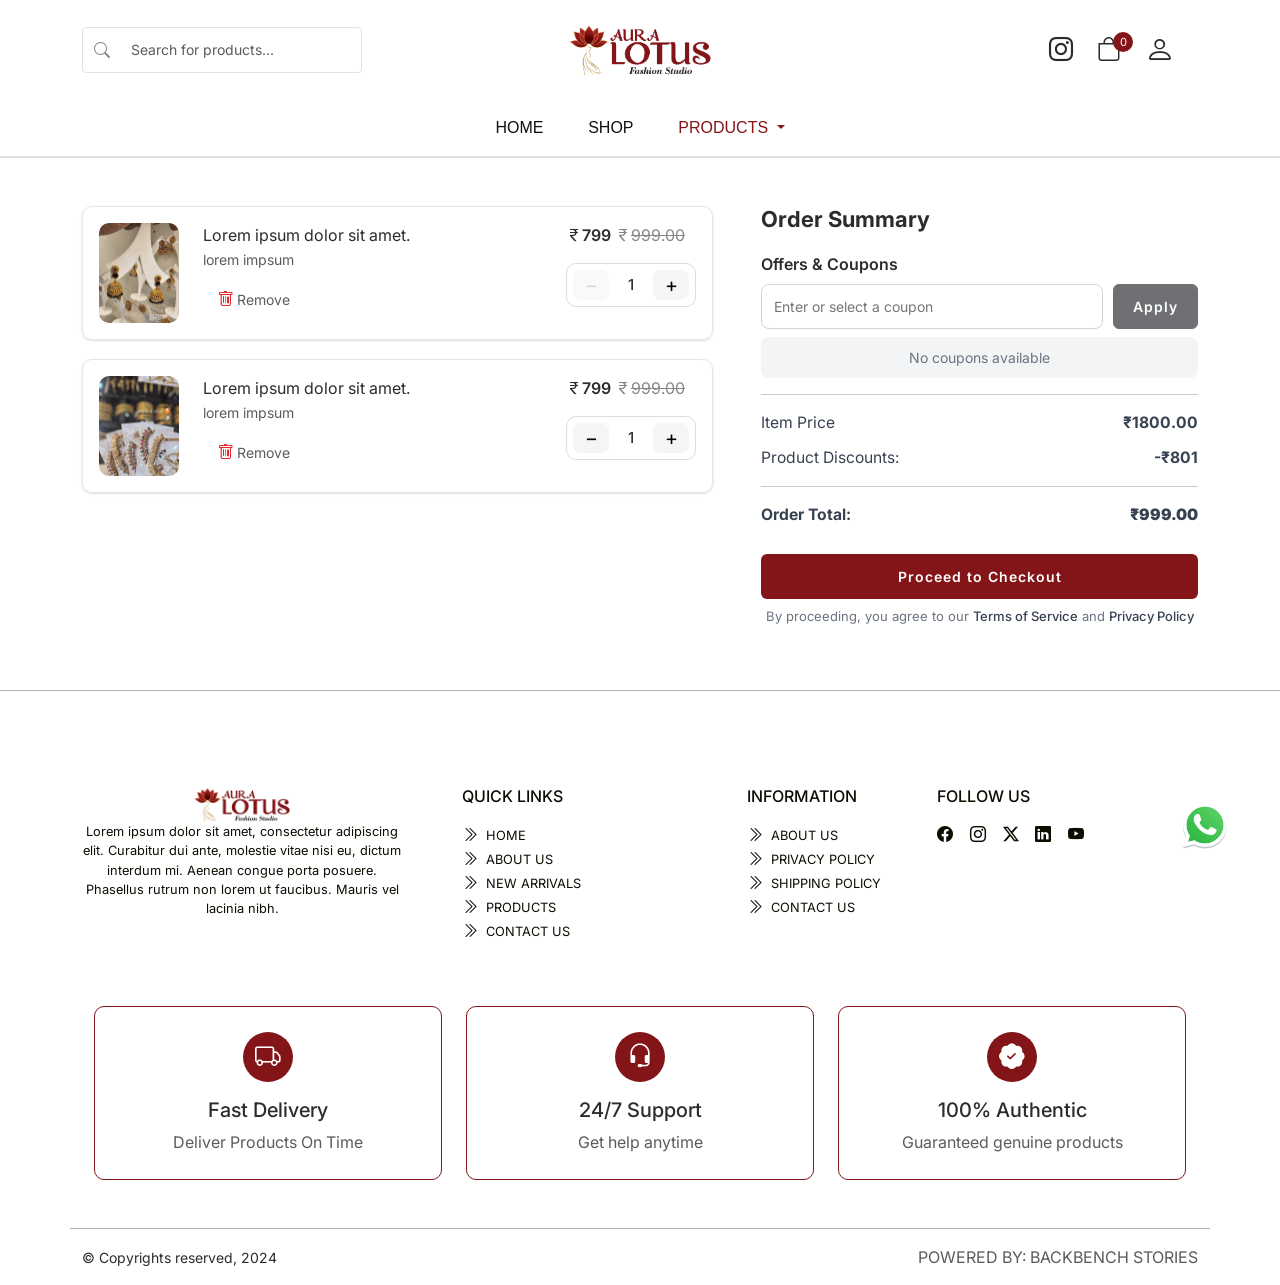
==== cart.html @ e48f037b "cart and details page updated" ====
<!doctype html>
<html lang="en">
   <head>
      <meta charset="utf-8" />
      <meta name="viewport" content="width=device-width, initial-scale=1" />
      <link rel="preconnect" href="https://fonts.googleapis.com" />
      <link rel="preconnect" href="https://fonts.gstatic.com" crossorigin />
      <link rel="icon" href="images/favicon.ico" type="image/x-icon" />
      <link rel="preconnect" href="https://fonts.googleapis.com" />
      <link rel="preconnect" href="https://fonts.gstatic.com" crossorigin />
      <link
         href="https://fonts.googleapis.com/css2?family=Delius&family=Inter:ital,opsz,wght@0,14..32,100..900;1,14..32,100..900&family=Noto+Sans:ital,wght@0,100..900;1,100..900&display=swap"
         rel="stylesheet"
      />
      <link
         rel="stylesheet"
         href="https://cdn.jsdelivr.net/npm/bootstrap-icons@1.13.1/font/bootstrap-icons.min.css"
      />

      <link
         rel="stylesheet"
         href="https://cdnjs.cloudflare.com/ajax/libs/OwlCarousel2/2.3.4/assets/owl.carousel.min.css"
      />
      <link
         rel="stylesheet"
         href="https://cdnjs.cloudflare.com/ajax/libs/OwlCarousel2/2.3.4/assets/owl.theme.default.min.css"
      />
      <link
         href="https://cdn.jsdelivr.net/npm/bootstrap@5.1.3/dist/css/bootstrap.min.css"
         rel="stylesheet"
         integrity="sha384-1BmE4kWBq78iYhFldvKuhfTAU6auU8tT94WrHftjDbrCEXSU1oBoqyl2QvZ6jIW3"
         crossorigin="anonymous"
      />
      <link rel="stylesheet" href="css/style.css" />
      <title>Aura Lotus Fashion Studio</title>
   </head>
   <body>
      <header>
         <div class="container top-bar py-4">
            <div class="row align-items-center justify-content-between">
               <div class="col-lg-4 search-desktop d-none d-lg-block">
                  <div class="search-wrapper">
                     <i class="bi bi-search"></i>
                     <input
                        type="text"
                        class="form-control search-box"
                        placeholder="Search for products..."
                     />
                  </div>
               </div>
               <div class="col-lg-4 col-6 text-center">
                  <a class="navbar-brand" href="index.html">
                     <img
                        src="images/logo.png"
                        alt="Logo"
                        class="img-fluid logo-image"
                     />
                  </a>
               </div>
               <div class="col-lg-4 col-6 icons-desktop">
                  <div
                     class="d-flex align-items-center justify-content-end nav-right nav-icons"
                  >
                     <a href="#" class="search d-inline-flex me-lg-4 me-3">
                        <i class="bi bi-instagram"></i>
                     </a>
                     <div class="d-inline-flex position-relative me-lg-4 me-3">
                        <a href="#" class="cart"><i class="bi bi-bag"></i></a>
                        <span
                           class="d-flex align-items-center justify-content-center notification"
                           >0</span
                        >
                     </div>
                     <div class="d-inline-flex position-relative">
                        <ul class="list-unstyled drop-right-menu mb-0">
                           <li class="nav-item dropdown me-lg-4 me-3">
                              <a
                                 class="dropdown-toggle"
                                 href="#"
                                 id="navbarDropdown"
                                 role="button"
                                 data-bs-toggle="dropdown"
                                 aria-expanded="false"
                              >
                                 <i class="bi bi-person user"></i>
                              </a>
                              <ul
                                 class="dropdown-menu shadow-sm"
                                 aria-labelledby="navbarDropdown"
                              >
                                 <li>
                                    <a
                                       class="dropdown-item"
                                       href="#"
                                       data-bs-toggle="modal"
                                       data-bs-target="#loginModal"
                                       >Login</a
                                    >
                                 </li>
                                 <li>
                                    <a class="dropdown-item" href="#">Cart</a>
                                 </li>
                                 <li>
                                    <a class="dropdown-item" href="#"
                                       >Wishlist</a
                                    >
                                 </li>
                              </ul>
                           </li>
                        </ul>
                     </div>
                     <!-- MOBILE MENU BUTTON -->
                     <button
                        class="navbar-toggler d-lg-none"
                        type="button"
                        data-bs-toggle="collapse"
                        data-bs-target="#navbarSupportedContent"
                        aria-controls="navbarSupportedContent"
                        aria-expanded="false"
                        aria-label="Toggle navigation"
                     >
                        <span class="navbar-toggler-icon"
                           ><i class="bi bi-bar-chart"></i
                        ></span>
                     </button>
                  </div>
               </div>
            </div>
         </div>

         <nav class="navbar navbar-expand-lg navbar-light py-2">
            <div class="container">
               <!-- <button
                  class="navbar-toggler order-lg-2"
                  type="button"
                  data-bs-toggle="collapse"
                  data-bs-target="#navbarSupportedContent"
                  aria-controls="navbarSupportedContent"
                  aria-expanded="false"
                  aria-label="Toggle navigation"
               >
                  <span class="navbar-toggler-icon"
                     ><i class="bi bi-bar-chart"></i
                  ></span>
               </button> -->
               <div
                  class="collapse navbar-collapse order-lg-1"
                  id="navbarSupportedContent"
               >
                  <ul class="navbar-nav mx-auto mb-2 mb-lg-0">
                     <li class="nav-item">
                        <a
                           class="nav-link"
                           aria-current="page"
                           href="index.html"
                           >Home</a
                        >
                     </li>
                     <li class="nav-item">
                        <a class="nav-link" href="shop.html">Shop</a>
                     </li>
                     <li class="nav-item dropdown">
                        <a
                           class="nav-link dropdown-toggle active"
                           href="#"
                           id="navbarDropdown"
                           role="button"
                           data-bs-toggle="dropdown"
                           aria-expanded="false"
                        >
                           Products
                        </a>
                        <ul
                           class="dropdown-menu"
                           aria-labelledby="navbarDropdown"
                        >
                           <li>
                              <a class="dropdown-item" href="#">Product One</a>
                           </li>
                           <li>
                              <a class="dropdown-item" href="#">Product Two</a>
                           </li>
                           <li>
                              <a class="dropdown-item" href="#"
                                 >Product Three</a
                              >
                           </li>
                        </ul>
                     </li>
                  </ul>
               </div>
            </div>
         </nav>
      </header>

      <main class="main py-5">
         <div class="container">
            <div class="row g-lg-5 g-5">
               <div class="col-lg-7">
                  <div class="cart-card p-3">
                     <div class="row justify-content-between">
                        <div class="col-lg-2">
                           <div class="item-container">
                              <img
                                 src="images/pro-1.jpg"
                                 alt="cart image"
                                 class="img-fluid rounded-3"
                              />
                           </div>
                        </div>
                        <div class="col-lg-7 py-lg-0 py-3">
                           <div class="item-cart-detail">
                              <div>
                                 <p class="mb-0">Lorem ipsum dolor sit amet.</p>
                                 <p class="text-muted">
                                    <small>lorem impsum</small>
                                 </p>
                              </div>
                              <p class="delete-btn mb-0">
                                 <span><i class="bi bi-trash pe-1"></i></span
                                 ><small class="text-muted">Remove</small>
                              </p>
                           </div>
                        </div>
                        <div class="col-auto">
                           <div class="cart-price">
                              <p>
                                 <span class="item-cart-price"
                                    ><i class="bi bi-currency-rupee"></i
                                    >799</span
                                 >
                                 <span class="old-price me-0"
                                    ><i class="bi bi-currency-rupee"></i
                                    >999.00</span
                                 >
                              </p>
                           </div>
                           <div class="qty-wrapper">
                              <button class="qty-btn" id="minus">−</button>
                              <span class="qty-value" id="qty">1</span>
                              <button class="qty-btn" id="plus">+</button>
                           </div>
                        </div>
                     </div>
                  </div>
                  <!-- --------------cartitem 2------------------------ -->
                  <div class="cart-card p-3">
                     <div class="row justify-content-between">
                        <div class="col-lg-2">
                           <div class="item-container">
                              <img
                                 src="images/pro-2.jpg"
                                 alt="cart image"
                                 class="img-fluid rounded-3"
                              />
                           </div>
                        </div>
                        <div class="col-lg-7 py-lg-0 py-3">
                           <div class="item-cart-detail">
                              <div>
                                 <p class="mb-0">Lorem ipsum dolor sit amet.</p>
                                 <p class="text-muted">
                                    <small>lorem impsum</small>
                                 </p>
                              </div>
                              <p class="delete-btn mb-0">
                                 <span><i class="bi bi-trash pe-1"></i></span
                                 ><small class="text-muted">Remove</small>
                              </p>
                           </div>
                        </div>
                        <div class="col-auto">
                           <div class="cart-price">
                              <p>
                                 <span class="item-cart-price"
                                    ><i class="bi bi-currency-rupee"></i
                                    >799</span
                                 >
                                 <span class="old-price me-0"
                                    ><i class="bi bi-currency-rupee"></i
                                    >999.00</span
                                 >
                              </p>
                           </div>
                           <div class="qty-wrapper">
                              <button class="qty-btn" id="minus">−</button>
                              <span class="qty-value" id="qty">1</span>
                              <button class="qty-btn" id="plus">+</button>
                           </div>
                        </div>
                     </div>
                  </div>
               </div>
               <div class="col-lg-5">
                  <div class="order-card order-summary">
                     <h3 class="card-title">Order Summary</h3>
                     <div class="coupon-section">
                        <label>Offers & Coupons</label>
                        <div class="coupon-box">
                           <input
                              type="text"
                              placeholder="Enter or select a coupon"
                           />
                           <button class="btn btn-dark disabled">Apply</button>
                        </div>

                        <div class="coupon-empty">No coupons available</div>
                     </div>
                     <hr />
                     <div class="row-line">
                        <span>Item Price</span>
                        <strong>₹1800.00</strong>
                     </div>

                     <div class="row-line">
                        <span>Product Discounts:</span>
                        <strong>-₹801</strong>
                     </div>
                     <hr />
                     <div class="row-line total pb-3">
                        <span>Order Total:</span>
                        <strong>₹999.00</strong>
                     </div>

                     <!-- <p class="shipping-note">
                        Free Shipping Inside Kerala.<br />
                        Delivery Charge will be applicable outside kerala starts
                        at Rs.150
                     </p> -->

                     <a
                        href="checkout.html"
                        class="btn theme-btn theme-bg w-100"
                     >
                        Proceed to Checkout
                     </a>

                     <p class="terms mt-2">
                        By proceeding, you agree to our
                        <a href="#">Terms of Service</a> and
                        <a href="#">Privacy Policy</a>
                     </p>
                  </div>
               </div>
            </div>
         </div>
      </main>
      <footer class="footer pt-lg-5">
         <div class="container footer-bottom-line">
            <div class="row footer-inner">
               <div class="col-lg-4 pe-lg-5">
                  <div class="footer-about pt-lg-5 text-center">
                     <div class="footer-logo">
                        <img
                           src="images/logo.png"
                           alt="Logo"
                           class="footerlogo img-fluid"
                        />
                     </div>
                     <p>
                        Lorem ipsum dolor sit amet, consectetur adipiscing elit.
                        Curabitur dui ante, molestie vitae nisi eu, dictum
                        interdum mi. Aenean congue porta posuere. Phasellus
                        rutrum non lorem ut faucibus. Mauris vel lacinia nibh.
                     </p>
                  </div>
               </div>
               <div class="col-lg-3 col-6">
                  <div class="footer-menu pt-5">
                     <h5 class="mb-3">Quick Links</h5>
                     <ul class="list-unstyled">
                        <li>
                           <span
                              ><i class="bi bi-chevron-double-right"></i></span
                           ><a href="index.html">Home</a>
                        </li>
                        <li>
                           <span
                              ><i class="bi bi-chevron-double-right"></i></span
                           ><a href="#">About Us</a>
                        </li>
                        <li>
                           <span
                              ><i class="bi bi-chevron-double-right"></i></span
                           ><a href="#">New Arrivals</a>
                        </li>
                        <li>
                           <span
                              ><i class="bi bi-chevron-double-right"></i></span
                           ><a href="#">Products</a>
                        </li>
                        <li>
                           <span
                              ><i class="bi bi-chevron-double-right"></i></span
                           ><a href="#">Contact Us</a>
                        </li>
                     </ul>
                  </div>
               </div>
               <div class="col-lg-2 col-6">
                  <div class="footer-menu pt-5">
                     <h5 class="mb-3">INFORMATION</h5>
                     <ul class="list-unstyled">
                        <li>
                           <span
                              ><i class="bi bi-chevron-double-right"></i></span
                           ><a href="#">about us</a>
                        </li>
                        <li>
                           <span
                              ><i class="bi bi-chevron-double-right"></i></span
                           ><a href="#">privacy policy</a>
                        </li>

                        <li>
                           <span
                              ><i class="bi bi-chevron-double-right"></i></span
                           ><a href="#">shipping policy</a>
                        </li>
                        <li>
                           <span
                              ><i class="bi bi-chevron-double-right"></i></span
                           ><a href="#">Contact Us</a>
                        </li>
                     </ul>
                  </div>
               </div>
               <div class="col-lg-3">
                  <div class="footer-menu social-list pt-5">
                     <h5 class="mb-3">Follow Us</h5>
                     <span class="flex-center"
                        ><a href="#"><i class="bi bi-facebook"></i></a
                     ></span>
                     <span class="flex-center"
                        ><a href="#"><i class="bi bi-instagram"></i></a
                     ></span>
                     <span class="flex-center"
                        ><a href="#"><i class="bi bi-twitter-x"></i></a
                     ></span>
                     <span class="flex-center"
                        ><a href="#"><i class="bi bi-linkedin"></i></a
                     ></span>
                     <span class="flex-center"
                        ><a href="#"><i class="bi bi-youtube"></i></a
                     ></span>
                  </div>
               </div>
            </div>
            <div class="container py-5">
               <div class="row">
                  <div class="col-lg-4">
                     <div class="footer-box">
                        <div class="d-flex flex-column align-items-center">
                           <div
                              class="icon-box mb-3 d-flex justify-content-center align-items-center"
                           >
                              <i class="bi bi-truck"></i>
                           </div>
                           <h5>Fast Delivery</h5>
                           <p class="text-muted mb-0">
                              Deliver Products On Time
                           </p>
                        </div>
                     </div>
                  </div>
                  <div class="col-lg-4">
                     <div class="footer-box">
                        <div class="d-flex flex-column align-items-center">
                           <div
                              class="icon-box mb-3 d-flex justify-content-center align-items-center"
                           >
                              <i class="bi bi-headset"></i>
                           </div>
                           <h5>24/7 Support</h5>
                           <p class="text-muted mb-0">Get help anytime</p>
                        </div>
                     </div>
                  </div>
                  <div class="col-lg-4">
                     <div class="footer-box">
                        <div class="d-flex flex-column align-items-center">
                           <div
                              class="icon-box mb-3 d-flex justify-content-center align-items-center"
                           >
                              <i class="bi bi-patch-check-fill"></i>
                           </div>
                           <h5>100% Authentic</h5>
                           <p class="text-muted mb-0">
                              Guaranteed genuine products
                           </p>
                        </div>
                     </div>
                  </div>
               </div>
            </div>
         </div>
         <div class="container">
            <div class="col-12">
               <div class="copy-right py-3 d-flex justify-content-lg-between">
                  <p class="mb-0">
                     <small>© Copyrights reserved, 2024</small>
                  </p>
                  <p class="mb-0 text-uppercase text-muted">
                     powered by: backbench stories
                  </p>
               </div>
            </div>
         </div>
         <div class="whatsapp">
            <img
               src="images/icons/whatsapp.svg"
               alt="whatsapp"
               class="img-fluid"
            />
         </div>
      </footer>
      <!-- Modal -->
      <div
         class="modal fade loginModal"
         id="loginModal"
         tabindex="-1"
         aria-labelledby="exampleModalLabel"
         aria-hidden="true"
      >
         <div class="modal-dialog modal-dialog-centered">
            <div class="modal-content py-4 px-4">
               <div class="modal-header">
                  <h3 class="modal-title" id="exampleModalLabel">
                     Welcome Back
                  </h3>
                  <button
                     type="button"
                     class="btn-close"
                     data-bs-dismiss="modal"
                     aria-label="Close"
                  ></button>
               </div>
               <div class="modal-body py-5">
                  <form action="">
                     <div class="form-group mb-4">
                        <label>Country Code</label>
                        <input
                           class="form-control"
                           type="text"
                           placeholder="🇮🇳
India (+91)"
                        />
                     </div>
                     <div class="form-group mb-4">
                        <label>Phone Number </label>
                        <input
                           class="form-control"
                           type="text"
                           placeholder="Enter Phone Number
"
                        />
                     </div>
                     <div class="form-group mb-4">
                        <label>Email </label>
                        <input
                           class="form-control"
                           type="email"
                           placeholder="Enter Emailr
"
                        />
                     </div>
                     <div class="form-check">
                        <input
                           class="form-check-input"
                           type="checkbox"
                           value=""
                           id="flexCheckDefault"
                        />
                        <label
                           class="form-check-label text-dark"
                           for="flexCheckDefault"
                        >
                           By continuing, you accept our Terms & Conditions and
                           Privacy Policy.
                        </label>
                     </div>

                     <div class="border-0 p-0">
                        <div class="d-grid gap-2">
                           <button
                              type="button"
                              class="btn btn-theme theme-bg btn-lg w-100 text-white"
                              data-bs-dismiss="modal"
                           >
                              Send OTP
                           </button>
                        </div>
                     </div>
                  </form>
               </div>
            </div>
         </div>
      </div>
      <script
         src="https://cdn.jsdelivr.net/npm/bootstrap@5.1.3/dist/js/bootstrap.bundle.min.js"
         integrity="sha384-ka7Sk0Gln4gmtz2MlQnikT1wXgYsOg+OMhuP+IlRH9sENBO0LRn5q+8nbTov4+1p"
         crossorigin="anonymous"
      ></script>
      <script src="js/main.js"></script>
      <!--
    <script src="https://cdn.jsdelivr.net/npm/@popperjs/core@2.10.2/dist/umd/popper.min.js" integrity="sha384-7+zCNj/IqJ95wo16oMtfsKbZ9ccEh31eOz1HGyDuCQ6wgnyJNSYdrPa03rtR1zdB" crossorigin="anonymous"></script>
    <script src="https://cdn.jsdelivr.net/npm/bootstrap@5.1.3/dist/js/bootstrap.min.js" integrity="sha384-QJHtvGhmr9XOIpI6YVutG+2QOK9T+ZnN4kzFN1RtK3zEFEIsxhlmWl5/YESvpZ13" crossorigin="anonymous"></script>
    -->
   </body>
</html>
---- css/style.css ----
body {
   font-family: 'Inter', sans-serif;
   color: #2c2c2c;
   position: relative;
}

h1,
h2,
h3,
h4,
h5,
h6 {
   /* font-family: 'Noto Sans', sans-serif; */
   font-family: 'Inter', sans-serif;
}

.form-check-input:focus,
.accordion-button:focus,
button:focus,
.btn:focus {
   outline: none;
   box-shadow: none;
}

.btn {
   letter-spacing: 1px;
   border-radius: 6px;
   font-size: 0.875rem;
   line-height: 1.25rem;
   font-weight: 600;
   padding: 0.7rem 1.2rem;
}

.bg-btn {
   background-color: #5e0402;
   color: #fff;
}

.bg-btn:hover {
   color: #ff7c7a;
}

.search-box {
   max-width: 280px;
   border-radius: 4px;
   border-width: 1px;
   padding: 0.75rem 1rem 0.75rem 3rem;
   font-size: 0.875rem;
   line-height: 1.25rem;
}

.search-box:focus {
   outline: none;
   box-shadow: none;
}

.search-wrapper {
   position: relative;
}

.search-wrapper i {
   position: absolute;
   top: 50%;
   left: 12px;
   transform: translateY(-50%);
   color: #888;
}

.carousel-inner {
   height: 90vh;
}

.carousel-item {
   height: 100%;
}

.carousel-item img {
   height: 100%;
   object-fit: cover;
   object-position: top;
}

.carousel-caption h1 {
   font-family: 'Delius', cursive;
   font-size: 5.8rem;
   text-shadow:
      -1px -1px 1px rgba(255, 255, 255, 0.1),
      1px 1px 1px rgba(0, 0, 0, 0.5);
}

.carousel-caption {
   padding: 0 1.25rem;
   top: 0;
   bottom: 0;
   transform: translate(10px, 35%);
}

.carousel-caption .caption-text {
   text-align: left;
   font-family: 'Delius', cursive;
}

.caption-text p {
   font-size: 1.5rem;
}

.cart {
   font-size: 1.5rem;
}

.nav-right {
   font-size: 1.5rem;
}

.theme-bg {
   background-color: #831518;
}

.themetext {
   color: #831518;
}

.theme-btn {
   color: #fff;
}

.btn-whatsapp {
   background-color: #16a349;
   color: #fff;
}

.navbar {
   background-color: white;
   border-bottom: 2px solid #dbe1dd;
   padding: 0;
}

.navbar-light .navbar-nav .nav-link {
   color: #111;
   text-transform: uppercase;
   font-weight: 500;
   font-family: 'Jost', sans-serif;
}

.nav-link:focus {
   color: #111;
}
.navbar-light .navbar-nav .nav-link.active,
.navbar-light .navbar-nav .show > .nav-link,
.navbar-light .navbar-nav .nav-link:hover {
   color: #831518;
}

.notification {
   width: 20px;
   height: 20px;
   border-radius: 50%;
   color: #fff;
   background-color: #831518;
   font-size: 0.7rem;
   position: absolute;
   right: -12px;
}

.nav-icons a {
   color: #2c2c2c;
   transition: all 0.3s ease-in-out;
}

.nav-icons a:hover {
   color: #831518;
}

.category-wrapper {
   position: relative;
   display: flex;
   align-items: center;
}

.category-scroll {
   overflow-x: auto;
   scroll-behavior: smooth;
   white-space: nowrap;
   width: 100%;
}

.category-scroll::-webkit-scrollbar {
   display: none;
}

.category-menu {
   background: #fff;
   border-bottom: 1px solid #e7e7e7;
}

/* .category-scroll .list-inline {
   gap: 24px;
} */

.nav-arrow {
   background: #fff;
   border: none;
   font-size: 20px;
   cursor: pointer;
   padding: 8px 6px;
   /* box-shadow: 0 2px 8px rgba(0, 0, 0, 0.15); */
   z-index: 2;
}

.nav-arrow.left {
   margin-right: 10px;
}

.nav-arrow.right {
   margin-left: 10px;
}

.category-menu li {
   font-weight: 500;
   font-size: 0.9rem;
   /* margin: 0 15px; */
   display: flex;
   align-items: center;
}

.category-menu li a {
   text-decoration: none;
   color: inherit;
   transition: all 0.3s ease-in-out;
   display: inline-block;
   padding: 15px 10px;
   font-weight: 600;
   font-size: 0.85rem;
   text-transform: uppercase;
   letter-spacing: 0.5px;
}

.filter-menu .form-select {
   font-size: 0.85rem;
   font-weight: 500;
   color: #555;
   cursor: pointer;
   background-color: transparent;
   height: 50px;
}

.filter-icon {
   width: 30%;
}

.product-card {
   width: 100%;
   background: #fff;
   text-align: center;
   position: relative;
   transition: all 0.3s ease-in-out;
   border-radius: 0.75rem;
   overflow: hidden;
   border: 1px solid #e2e8f0;
}

.product-card:hover {
   box-shadow: rgba(149, 157, 165, 0.2) 0px 8px 24px;
}

.product-card .off-price {
   background-color: #fff;
   padding: 0.3rem 0.5rem;
   font-size: 0.8rem;
   font-weight: 800;
   border-radius: 10px;
   letter-spacing: normal;
}

.product-card .shop-card-price {
   letter-spacing: normal;
   font-weight: 700;
   font-size: 1.6rem;
}

.image-wrapper {
   position: relative;
   overflow: hidden;
   max-height: 400px;
}

.image-card .image-wrapper {
   max-height: 350px;
}

.product-img {
   width: 100%;
   display: block;
   transition: all 0.3s ease;
   object-fit: cover;
   height: 100%;
}

.product-card a {
   text-decoration: none;
   color: inherit;
}

.product-card .product-info {
   position: absolute;
   bottom: 0;
   left: 0;
   right: 0;
   text-align: center;
   color: #fff;
   z-index: 1;
}

.product-card:hover .default-img {
   transform: scale(1.1);
}

.icon-group {
   position: absolute;
   right: 10px;
   top: 50%;
   transform: translateY(-50%);
   display: flex;
   flex-direction: column;
   gap: 10px;
   opacity: 0;
   transition: 0.3s ease;
}

.icon-group button {
   width: 40px;
   height: 40px;
   border-radius: 50%;
   border: none;
   background: white;
   cursor: pointer;
   font-size: 18px;
   box-shadow: 0 2px 8px rgba(0, 0, 0, 0.15);
   transition: 0.3s ease;
}

.icon-group button:hover {
   background-color: #788312;
}

.icon-group button:hover i {
   color: #fff;
}

.product-card:hover .icon-group {
   opacity: 1;
   right: 25px;
}

.cart-btn {
   width: 100%;
   padding: 15px;
   border: none;
   background: #f5f5f5;
   font-weight: bold;
   letter-spacing: 1px;
   cursor: pointer;
   transition: 0.3s ease;
   /* position: absolute;
   left: 0;
   right: 0;
   bottom: 0; */
   font-size: 0.8rem;
   opacity: 0;
}

.tag-card {
   border-radius: 5px;
   padding: 0.2rem 0.8rem;
   background-color: #fff;
   position: absolute;
   top: 3%;
   z-index: 50;
   left: 3%;
   font-size: 0.8rem;
   font-weight: 600;
}

.fav-card {
   right: 0;
   top: 3%;
   right: 3%;
   background-color: #fff;
   width: 40px;
   height: 40px;
   border-radius: 50%;
   font-size: 1.4rem;
   z-index: 50;
   transition: all 0.3s ease-in-out;
   cursor: pointer;
}

.fav-card i {
   transition: all 0.3s ease-in-out;
   transform: scale(1);
}

.fav-card:hover i {
   transform: scale(1.1);
}

.tag-card.new {
   color: #fff;
   background-color: #5e0402;
}

.popular-tag {
   display: inline-block;
   padding: 0.5rem;
   background: #fff0f5;
   border-radius: 12px;
   font-size: 0.7rem;
   font-weight: 600;
   text-transform: uppercase;
   padding: 2px 12px;
}

.price-card {
   border-radius: 5px;
   padding: 0.4rem;
   background-color: rgb(0, 0, 0, 0.59);
   position: absolute;
   top: 3%;
   z-index: 50;
   right: 3%;
   font-size: 0.8rem;
   font-weight: 600;
}

.price-card .new-price {
   color: #9cff54;
}

.popular-tag.instagram {
   color: #e1306c;
}

.popular-tag.swann {
   color: #788312;
}

.tag-card.trending {
   color: #fff;
   background-color: #48cab2;
}

.product-card:hover .cart-btn {
   background: #831518;
   color: #fff;
   opacity: 1;
   transition: 0.5s ease;
}

.product-info .category {
   font-size: 0.8rem;
   color: #7e7e7e;
}

.category-menu .icon-holder {
   width: 40px;
   height: 40px;
   display: inline-block;
   border-radius: 50%;
   background-color: #f5f5f5;
   margin-right: 10px;
   padding: 5px;
   position: relative;
   overflow: hidden;
}

.category-menu .icon-holder img {
   border-radius: 50%;
}

.text-ellipsis {
   margin-bottom: 0.5rem;
   font-size: 1.125rem;
   line-height: 1.75rem;
   font-weight: 600;
}

.card-overlay {
   position: absolute;
   left: 0;
   bottom: 0;
   display: flex;
   width: 100%;
   flex-direction: column;
   align-items: center;
   justify-content: flex-end;
   gap: 0.5rem;
   padding: 1rem;
   height: 35%;
   background: linear-gradient(0deg, rgba(0, 0, 0, 0.5), transparent);
}

.old-price {
   text-decoration: line-through;
   color: #888;
   margin-right: 20px;
}

.new-price {
   font-weight: bold;
   color: #831518;
}

.add-to-cart-btn {
   font-size: 0.875rem;
   line-height: 1.25rem;
   background: #831518;
   color: white;
   font-weight: 500;
   letter-spacing: 1px;
   width: 100%;
   padding-top: 0.5rem;
   padding-bottom: 0.5rem;
   border-radius: 0.5rem;
   border-bottom: 4px solid #d7d7d7;
   transition: all 0.3s ease-in;
}

.add-to-cart-btn:hover {
   transform: translateY(2px);
   border-bottom: transparent;
   border-top: 4px solid #d7d7d7;
   color: #fff;
}

.navbar-light .navbar-toggler-icon {
   background-image: none;
}

.navbar-light .navbar-toggler {
   border-color: transparent;
}

.head-section .lead {
   font-size: 1rem;
   color: #666;
   line-height: 1.8;
   max-width: 800px;
   margin: 0 auto;
}

.head-section h1 {
   font-size: 2.5rem;
   font-weight: 600;
   text-transform: uppercase;
   letter-spacing: 2px;
   color: #111;
   margin-bottom: 20px;
}

.footer {
   background-color: #fff;
   border-top: 1px solid #b1b1b1;
}

.footer-menu li a,
.footer-menu h5 {
   color: #0c0e02;
   text-transform: uppercase;
}

.footer-menu li a {
   text-decoration: none;
   font-size: 0.8rem;
   transition: all 0.3s ease;
}

.footer-menu li a:hover {
   color: #831518;
}

.footer-menu h5 {
   font-size: 1rem;
}

.footer-about p {
   font-size: 0.8rem;
}

.footer-menu li i {
   color: #0c0e02;
   padding-right: 0.5rem;
}

.social-list i {
   color: #0c0e02;
   transition: all 0.3s ease;
}

.navbar-toggler:focus {
   outline: none;
   box-shadow: none;
   outline: none;
}

.footer .social-list span {
   margin-right: 0.8rem;
   transition: all 0.3s ease;
}

.footer .social-list span:hover i {
   color: #831518;
}

.footer-about p {
   color: #0c0e02;
}

.footerlogo {
   width: 30%;
}

.footer-bottom-line {
   border-bottom: 1px solid #b1b1b1;
}

.footer-box {
   position: relative;
   border-radius: 10px;
   padding: 25px;
   border: 1px solid #831518;
   transition: all 0.3s ease;
}

.footer-box:hover {
   transform: translateY(-5px);
}

.footer-box .icon-box {
   width: 50px;
   height: 50px;
   border-radius: 50%;
   color: #fff;
   background-color: #831518;
   font-size: 1.6rem;
}

.whatsapp {
   position: fixed;
   right: 50px;
   width: 50px;
   bottom: 50px;
   cursor: pointer;
   transition: all 0.3s ease;
}

.main-head {
   font-size: 2rem;
   line-height: 2rem;
   font-weight: 400;
   /* text-transform: uppercase; */
   position: relative;
}

.head-border-line {
   position: relative;
}

.head-border-line::after {
   content: '';
   background: #5e0402;
   width: 10%;
   height: 2px;
   position: absolute;
   top: 3px;
   left: 0;
   right: 0;
   margin: 0 auto;
}

.pro-desc-tab .nav-link {
   font-size: 1.1rem;
   font-weight: 500;
   color: #2a2a2a;
}

.find-style-tab .nav {
   justify-content: center;
   border-bottom: transparent;
}

.pro-desc-tab .nav-link.active {
   color: #650606 !important;
}

/* product slider */
.main-image {
   width: 100%;
   height: 600px;
   /* border: 1px solid #ddd; */
}

.main-image img {
   width: 100%;
   height: 100%;
   object-fit: contain;
   cursor: zoom-in;
}

/* THUMBNAILS */
.thumbs {
   display: flex;
   align-items: center;
   gap: 10px;
   margin-top: 15px;
   overflow: hidden;
}

.thumb-list {
   display: flex;
   gap: 10px;
   overflow: hidden;
   width: 100%;
   scroll-behavior: smooth;
}

.thumb {
   width: 132px;
   height: 6rem;
   object-fit: cover;
   cursor: pointer;
   border: 2px solid transparent;
   object-position: top;
   border-radius: 0.5rem;
   flex-shrink: 0;
}

.thumb.active {
   border-color: #788312;
}

.thumb-nav {
   border: none;
   background: none;
   font-size: 22px;
   cursor: pointer;
}

/* RIGHT SIDE */
.detail-section {
   display: flex;
   gap: 30px;
}

/* ZOOM IMAGE */
.zoom-result {
   width: 40%;
   height: 600px;
   border: 1px solid #ddd;
   background-repeat: no-repeat;
   display: none;
   position: absolute;
   border-radius: 10px;
   right: 8%;
   z-index: 100;
}

.zoom-result img {
   width: 100%;
   height: 100%;
   object-fit: contain;
}

/* PRODUCT INFO */
.product-info {
   max-width: 300px;
}

.price {
   font-size: 22px;
}

.price span {
   text-decoration: line-through;
   color: gray;
   font-size: 16px;
}

.btn.dark {
   background: #222;
}

.drop-right-menu .dropdown-toggle::after {
   display: none;
}

.drop-right-menu .dropdown:hover > .dropdown-menu {
   display: block;
   min-width: 12rem;
}

.drop-right-menu .dropdown-menu {
   right: 0;
   left: auto;
}

.user {
   font-size: 1.8rem;
}

.user:hover {
   color: #2c2c2c;
}

.loginModal .modal-content {
   border-radius: 10px;
}

.loginModal .form-control {
   border-radius: 0.6rem;
   height: 50px;
}

.loginModal label {
   padding-bottom: 0.5rem;
}

.form-check-label {
   font-size: 0.8rem;
}

.cart-card {
   box-shadow:
      0 1px 3px 0 rgba(0, 0, 0, 0.1),
      0 1px 2px -1px rgba(0, 0, 0, 0.1);
   border-radius: 10px;
   border: 1px solid #e5e5e5;
   margin-bottom: 1.2rem;
}

.cart-card .item-container {
   height: 100px;
   border-radius: 10px;
   overflow: hidden;
}

.cart-card .item-container img {
   width: 100%;
   height: 100%;
   object-fit: cover;
   object-position: top;
}

.item-cart-detail h2 {
   font-size: 1.3rem;
   font-weight: 600;
}

.qty-wrapper {
   display: inline-flex;
   align-items: center;
   border: 1px solid #ddd;
   border-radius: 10px;
   padding: 6px;
   gap: 10px;
   background: #fff;
}

.qty-btn {
   width: 36px;
   height: 30px;
   border: none;
   border-radius: 8px;
   background: #f5f5f5;
   font-size: 20px;
   cursor: pointer;
   display: flex;
   align-items: center;
   justify-content: center;
}

.qty-btn:hover {
   background: #eaeaea;
}

.qty-btn:disabled {
   opacity: 0.5;
   cursor: not-allowed;
}

.qty-value {
   min-width: 24px;
   text-align: center;
   font-size: 15px;
   font-weight: 500;
}

.item-cart-price {
   font-weight: 600;
   color: #2c2c2c;
}

.delete-btn {
   color: #e3242b;
   width: 100px;
   text-align: center;
}

.card-title {
   font-size: 22px;
   font-weight: 700;
   margin-bottom: 18px;
}

.row-line {
   display: flex;
   justify-content: space-between;
   margin-bottom: 12px;
   font-size: 0.98rem;
   color: #374151;
}

.row-line.discount {
   color: #788312;
   font-weight: 600;
}

.cashback {
   background: #788312;
   color: #fff;
   padding: 12px;
   border-radius: 8px;
   font-size: 14px;
   margin: 14px 0;
}

.row-line.total {
   font-weight: 700;
   margin-top: 10px;
}

.coupon-section {
   margin-top: 20px;
}

.coupon-section label {
   display: block;
   font-weight: 600;
   margin-bottom: 8px;
}

.coupon-box {
   display: flex;
   gap: 10px;
}

.coupon-box input {
   flex: 1;
   padding: 10px 12px;
   border: 1px solid #d1d5db;
   border-radius: 8px;
   font-size: 14px;
}

.apply-btn {
   background: #3b82f6;
   color: #fff;
   border: none;
   padding: 10px 16px;
   border-radius: 8px;
   font-weight: 600;
   cursor: pointer;
}

.coupon-empty {
   margin-top: 8px;
   padding: 10px;
   background: #f3f4f6;
   border-radius: 8px;
   text-align: center;
   color: #6b7280;
   font-size: 14px;
}

.shipping-note {
   color: #ef4444;
   font-size: 14px;
   margin: 14px 0;
}

.buy-btn {
   width: 100%;
   color: #fff;
   border: none;
   padding: 14px;
   font-size: 16px;
   font-weight: 700;
   border-radius: 0.5rem;
   cursor: pointer;
}

.buy-btn:hover {
   background-color: #788312;
}

.terms {
   font-size: 13px;
   color: #6b7280;
   margin-top: 12px;
   text-align: center;
}

.terms a {
   color: #374151;
   text-decoration: none;
   font-weight: 500;
}

.delivery-features i {
   font-size: 1.2rem;
}

.results-count p {
   font-family: 'Jost', sans-serif;
   font-size: 0.9rem;
   color: #777;
   border-left: 3px solid #788312;
   padding-left: 10px;
   margin-bottom: 0;
}

.page-link {
   color: #374151;
   transition: all 0.3s ease-in-out;
}

.page-link:hover {
   color: #788312;
}

.page-link.active {
   background-color: #788312;
   color: #fff;
}

.page-link:focus {
   box-shadow: none;
}

.ateric {
   color: #ff0f0f;
}

.billing-form .form-label {
   font-size: 0.9rem;
}

.billing-form .form-select:focus,
.billing-form .form-control:focus {
   box-shadow: none;
}

.billing-form .form-select,
.billing-form .form-control {
   padding: 0.8rem 0.7rem;
   color: #222;
}

.create-account-check label {
   font-size: 1rem;
}

.custom-radio .form-check-input {
   width: 18px;
   height: 18px;
   border: 2px solid #788312;
}

.custom-radio .form-check-input:checked {
   background-color: #788312;
   border-color: #788312;
}

.custom-radio .form-check-input:focus {
   box-shadow: none;
}

.product-slider {
   position: relative;
}

.product-slider .owl-nav button {
   position: absolute;
   top: 45%;
   transform: translateY(-50%);
   background: #e5e7d6 !important;
   width: 45px;
   height: 45px;
   border-radius: 50% !important;
   font-size: 22px !important;
   display: flex;
   align-items: center;
   justify-content: center;
   transition: all 0.3s ease-in-out;
}

.product-slider .owl-nav .owl-prev {
   left: -15px;
}

.product-slider .owl-nav .owl-next {
   right: -15px;
}

.product-slider .owl-nav button:hover {
   background: #831518 !important;
   color: #fff;
}

.product-collections .popular-tag {
   padding: 10px 15px;
   font-size: 1.1rem;
   background-color: rgb(22 24 0 / 54%);
   color: #fff;
   letter-spacing: 2px;
   font-weight: 400;
   width: 100%;
}

.product-collections .image-wrapper img {
   transition: opacity 300ms ease-in;
   opacity: 1;
}

.product-collections .image-wrapper:hover img {
   transition: opacity 300ms ease-in;
   opacity: 0.8;
}

.product-collections .pro-name {
   font-size: 1.2rem;
}

.product-collections .image-wrapper img {
   object-fit: cover;
   object-position: top;
   height: 100%;
   width: 100%;
}

.product-collections .card-bottom-caption {
   background: #9b930a;
   color: #fff;
}

.marquee-slide {
   color: #fff;
   overflow: hidden;
   white-space: nowrap;
   font-weight: 300;
   font-size: 1.2rem;
}

.marquee-content {
   display: inline-block;
   padding-left: 100%;
   animation: scrollText 20s linear infinite;
}

@keyframes scrollText {
   0% {
      transform: translateX(0);
   }
   100% {
      transform: translateX(-100%);
   }
}

.time-box {
   background: #f8f9fa;
   padding: 20px 30px;
   border-radius: 12px;
   min-width: 100px;
   box-shadow: 0 5px 15px rgba(0, 0, 0, 0.05);
}

.time-box h2 {
   font-weight: bold;
   margin-bottom: 5px;
}

.categories .product-card .icon-group {
   right: 0;
   color: #fff;
   left: 0;
   padding: 0 2rem;
   text-align: center;
   justify-content: center;
   align-items: center;
   z-index: 1;
}

.categories .offer-product {
   position: absolute;
   bottom: 5%;
   text-align: center;
   width: 100%;
   color: #fff;
   font-size: 1.5rem;
   z-index: 1;
}

.overlay {
   position: absolute;
   top: 0;
   right: 0;
   left: 0;
   bottom: 0;
   background-color: rgba(12, 14, 2, 0.5);
   z-index: 0;
   transition: all 0.3s ease-in-out;
}

.product-card:hover .overlay {
   opacity: 0;
}

.privacy-policy ul li {
   line-height: 1.8;
}

.form-control-lg::placeholder {
   font-size: 0.8rem;
}

.form-card .btn {
   color: #fff;
}

.form-card .btn:hover {
   background-color: #0c0e02;
}

.inner-header {
   background-size: cover;
   background-repeat: no-repeat;
   width: 100%;
   height: 100%;
   display: flex;
   align-items: center;
}

.banner-text {
   display: inline-block;
   font-size: 3.5rem;
   padding-left: 3rem;
   background: linear-gradient(90deg, #ffcc00, #ff6600, #ffcc00);
   background-size: 200% auto;
   -webkit-background-clip: text;
   -webkit-text-fill-color: transparent;
   text-shadow: 0 2px 5px rgba(0, 0, 0, 0.3);
   animation:
      gradientMove 3s linear infinite,
      slideText 3s ease-in-out infinite;
}

@keyframes gradientMove {
   0% {
      background-position: 0% center;
   }
   100% {
      background-position: 200% center;
   }
}

@keyframes slideText {
   0% {
      transform: translateX(-50px);
      opacity: 0;
   }
   50% {
      transform: translateX(0);
      opacity: 1;
   }
   100% {
      transform: translateX(50px);
      opacity: 0;
   }
}
.inner-banner {
   height: 300px;
}

.price-under-tab.pro-desc-tab .nav-link.active {
   background-color: #788312;
   color: #fff;
}

.occassional-add {
   background-size: cover;
   background-repeat: no-repeat;
   background-attachment: fixed;
   height: 400px;
   -webkit-background-size: cover;
   -moz-background-size: cover;
   -o-background-size: cover;
   background-size: cover;
   display: flex;
   align-items: center;
   justify-content: center;
   text-align: center;
}

.occassional-add .add-caption h1 {
   font-size: 5rem;
}

.occassional-add .add-caption p {
   font-size: 2.5rem;
}

.occassional-add .add-caption h1,
.occassional-add .add-caption p {
   font-family: 'Imperial Script', cursive;
}

.filter-accordion .accordion-button:not(.collapsed) {
   background-color: transparent;
   color: #5e0402;
}

.filter-accordion .form-check-input {
   width: 1.5rem;
   height: 1.5rem;
}

.filter-accordion .form-check-label {
   font-size: 0.9rem;
   padding-left: 0.8rem;
}

.filter-accordion .form-check {
   margin-bottom: 0.8rem;
   display: flex;
   align-items: center;
}

.range-slider {
   height: 30px;
}

.range-slider input[type='range'] {
   position: absolute;
   width: 100%;
   pointer-events: none;
   -webkit-appearance: none;
   background: none;
}

.slider-track {
   position: absolute;
   height: 7px;
   width: 100%;
   background: #ddd;
   top: 35%;
   transform: translateY(-50%);
   border-radius: 5px;
}

input[type='range']::-webkit-slider-thumb {
   pointer-events: auto;
   -webkit-appearance: none;
   height: 16px;
   width: 16px;
   background: #6b2c2c;
   border-radius: 50%;
   cursor: pointer;
   border: 2px solid white;
   box-shadow: 0 0 0 2px #6b2c2c;
}

input[type='range']::-moz-range-thumb {
   pointer-events: auto;
   height: 16px;
   width: 16px;
   background: #6b2c2c;
   border-radius: 50%;
   cursor: pointer;
}

.big-rating {
   font-size: 40px;
   font-weight: 500;
}

.stars i {
   font-size: 20px;
   color: #ccc;
}

.stars .active {
   color: #ffc107;
}

.progress {
   height: 8px;
   background: #eee;
}

.progress-bar {
   background-color: #ccc;
}

.add-rating-btn {
   border: 1px solid #6b2c2c;
   color: #6b2c2c;
   border-radius: 10px;
   padding: 8px 18px;
   background: transparent;
}

.add-rating-btn:hover {
   background: #6b2c2c;
   color: #fff;
}

.Warning-color {
   color: #ffc107;
}

.gallery {
   display: flex;
   gap: 15px;
}

.thumbnails {
   display: flex;
   flex-direction: column;
   gap: 10px;
}

.thumbnails img {
   width: 70px;
   height: 70px;
   object-fit: cover;
   cursor: pointer;
   border-radius: 8px;
   border: 2px solid transparent;
   transition: 0.3s;
}

.thumbnails img.active {
   border-color: #6b2c2c;
}

.main-image {
   width: 100%;
   border-radius: 10px;
}

.main-wrapper {
   position: relative;
}

.top-icons {
   position: absolute;
   top: 10px;
   right: 10px;
}

.top-icons i {
   font-size: 18px;
   background: white;
   padding: 8px;
   border-radius: 50%;
   margin-left: 5px;
   cursor: pointer;
}

/* mediaquery */
@media (min-width: 992px) {
   .logo-image {
      width: 40%;
   }
   .navbar-brand {
      width: 10%;
   }
   .navbar-expand-lg .navbar-nav {
      gap: 1.8rem;
   }
   .head-section {
      padding: 60px 0 40px;
      text-align: center;
   }
}

@media (max-width: 768px) {
   .gallery {
      flex-direction: column;
   }

   .thumbnails {
      flex-direction: row;
   }
}

@media (max-width: 576px) {
   .navbar-brand {
      width: 75%;
      display: block;
   }
   .product-card {
      margin-bottom: 30px;
   }
   .popular-tag {
      font-size: 0.7rem;
   }
   .new-price {
      font-size: 1rem;
   }
   .pricing {
      flex-direction: column;
   }
   .footer-box {
      margin-bottom: 25px;
   }
   .product-summary {
      padding-top: 25px;
   }
   .main-head {
      font-size: 1.7rem;
      line-height: 1.5rem;
   }
   .delivery-features p {
      display: flex;
      flex-wrap: wrap;
   }
   .cart-price {
      display: flex;
      gap: 20px;
   }
   .cart-card .item-container {
      height: 250px;
   }
   .nav-right {
      font-size: 1rem;
   }
   .nav-right i {
      font-size: 1.4rem;
   }
   .main-image {
      height: 530px;
   }
   .main-image img {
      object-fit: cover;
   }
   .footer-inner {
      padding-top: 2.5rem;
   }
   .carousel-caption h1 {
      font-size: 1.5rem;
      color: #000;
   }
   .carousel-caption {
      right: 1%;
      left: 1%;
      top: -32%;
   }
   .caption-text p {
      font-size: 1rem;
      color: #374151;
   }
   .product-slider .owl-nav button {
      top: 100%;
   }
   .product-slider .owl-nav .owl-next {
      right: 5%;
   }
   .product-slider .owl-nav .owl-prev {
      left: 65%;
   }
   .owl-nav {
      margin-top: 1.5rem;
   }
   .copy-right {
      flex-direction: column;
      align-items: center;
   }
   .carousel-inner {
      height: 55vh;
   }
}

@media (max-width: 992px) {
   .filter-icon {
      width: 13%;
   }
}
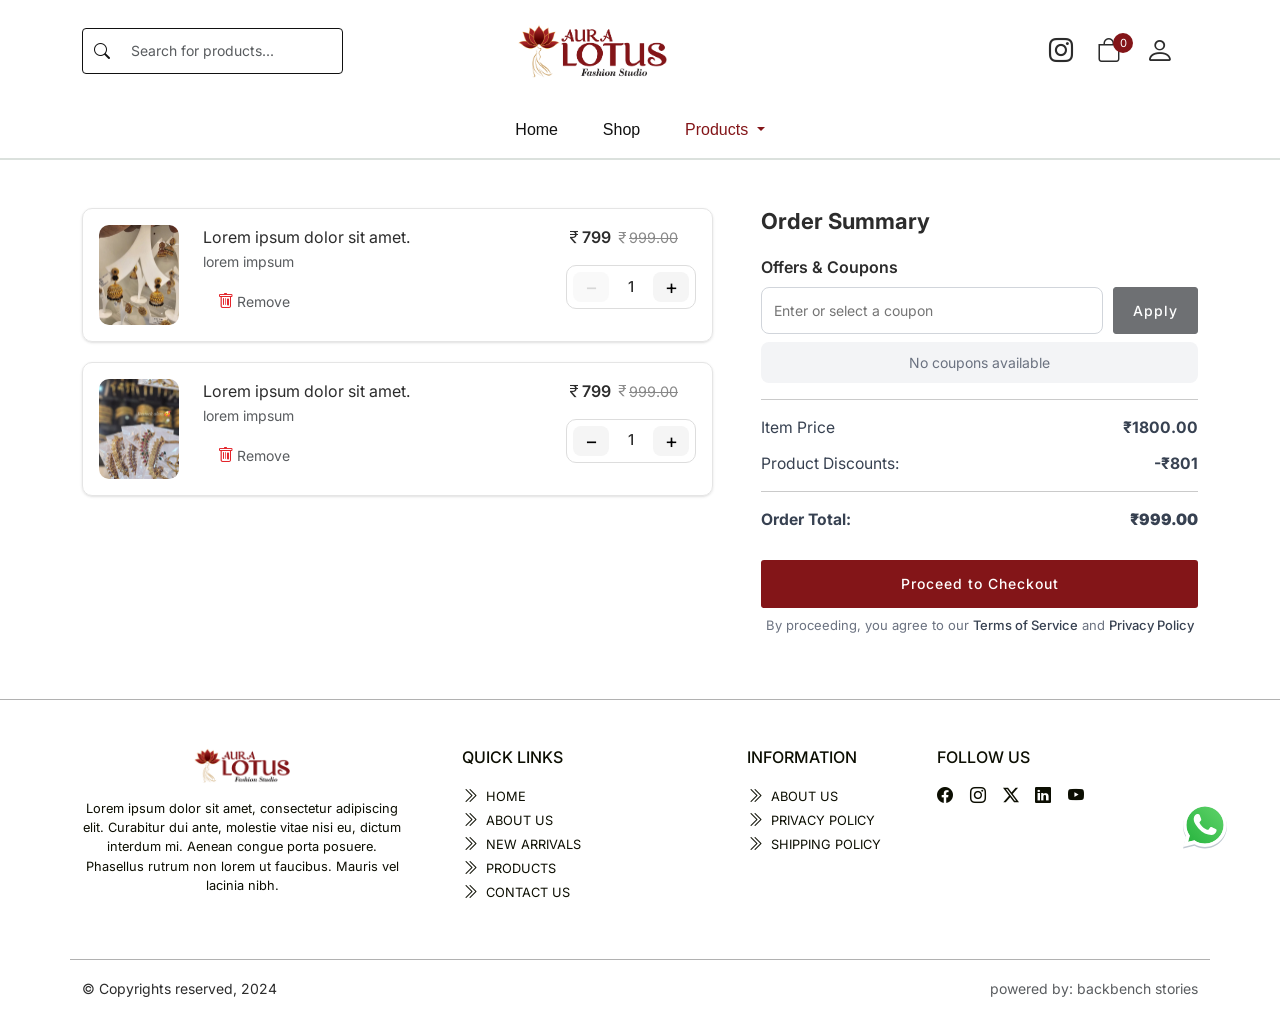
==== commit 2651490a: "pages updated" ====
--- a/cart.html
+++ b/cart.html
@@ -38,7 +38,7 @@
       <header>
          <div class="container top-bar py-4">
             <div class="row align-items-center justify-content-between">
-               <div class="col-lg-4 search-desktop d-none d-lg-block">
+               <div class="col-lg-3 search-desktop d-none d-lg-block">
                   <div class="search-wrapper">
                      <i class="bi bi-search"></i>
                      <input
@@ -48,7 +48,7 @@
                      />
                   </div>
                </div>
-               <div class="col-lg-4 col-6 text-center">
+               <div class="col-lg-5 col-6 text-center">
                   <a class="navbar-brand" href="index.html">
                      <img
                         src="images/logo.png"
@@ -345,12 +345,12 @@
             </div>
          </div>
       </main>
-      <footer class="footer pt-lg-5">
+      <footer class="footer">
          <div class="container footer-bottom-line">
-            <div class="row footer-inner">
+            <div class="row footer-inner pb-5">
                <div class="col-lg-4 pe-lg-5">
                   <div class="footer-about pt-lg-5 text-center">
-                     <div class="footer-logo">
+                     <div class="footer-logo mb-3">
                         <img
                            src="images/logo.png"
                            alt="Logo"
@@ -416,11 +416,6 @@
                            <span
                               ><i class="bi bi-chevron-double-right"></i></span
                            ><a href="#">shipping policy</a>
-                        </li>
-                        <li>
-                           <span
-                              ><i class="bi bi-chevron-double-right"></i></span
-                           ><a href="#">Contact Us</a>
                         </li>
                      </ul>
                   </div>
@@ -446,53 +441,6 @@
                   </div>
                </div>
             </div>
-            <div class="container py-5">
-               <div class="row">
-                  <div class="col-lg-4">
-                     <div class="footer-box">
-                        <div class="d-flex flex-column align-items-center">
-                           <div
-                              class="icon-box mb-3 d-flex justify-content-center align-items-center"
-                           >
-                              <i class="bi bi-truck"></i>
-                           </div>
-                           <h5>Fast Delivery</h5>
-                           <p class="text-muted mb-0">
-                              Deliver Products On Time
-                           </p>
-                        </div>
-                     </div>
-                  </div>
-                  <div class="col-lg-4">
-                     <div class="footer-box">
-                        <div class="d-flex flex-column align-items-center">
-                           <div
-                              class="icon-box mb-3 d-flex justify-content-center align-items-center"
-                           >
-                              <i class="bi bi-headset"></i>
-                           </div>
-                           <h5>24/7 Support</h5>
-                           <p class="text-muted mb-0">Get help anytime</p>
-                        </div>
-                     </div>
-                  </div>
-                  <div class="col-lg-4">
-                     <div class="footer-box">
-                        <div class="d-flex flex-column align-items-center">
-                           <div
-                              class="icon-box mb-3 d-flex justify-content-center align-items-center"
-                           >
-                              <i class="bi bi-patch-check-fill"></i>
-                           </div>
-                           <h5>100% Authentic</h5>
-                           <p class="text-muted mb-0">
-                              Guaranteed genuine products
-                           </p>
-                        </div>
-                     </div>
-                  </div>
-               </div>
-            </div>
          </div>
          <div class="container">
             <div class="col-12">
@@ -500,8 +448,8 @@
                   <p class="mb-0">
                      <small>© Copyrights reserved, 2024</small>
                   </p>
-                  <p class="mb-0 text-uppercase text-muted">
-                     powered by: backbench stories
+                  <p class="mb-0 text-muted">
+                     <small>powered by: backbench stories</small>
                   </p>
                </div>
             </div>
--- a/css/style.css
+++ b/css/style.css
@@ -24,11 +24,15 @@
 
 .btn {
    letter-spacing: 1px;
-   border-radius: 6px;
+   border-radius: 3px;
    font-size: 0.875rem;
    line-height: 1.25rem;
-   font-weight: 600;
-   padding: 0.7rem 1.2rem;
+   font-weight: 500;
+   padding: 0.8rem 1.2rem;
+}
+
+.navbar-brand {
+   margin-right: 0;
 }
 
 .bg-btn {
@@ -41,12 +45,12 @@
 }
 
 .search-box {
-   max-width: 280px;
    border-radius: 4px;
    border-width: 1px;
    padding: 0.75rem 1rem 0.75rem 3rem;
    font-size: 0.875rem;
    line-height: 1.25rem;
+   border-color: #111;
 }
 
 .search-box:focus {
@@ -63,11 +67,11 @@
    top: 50%;
    left: 12px;
    transform: translateY(-50%);
-   color: #888;
+   color: #111;
 }
 
 .carousel-inner {
-   height: 90vh;
+   height: 65vh;
 }
 
 .carousel-item {
@@ -137,7 +141,6 @@
 
 .navbar-light .navbar-nav .nav-link {
    color: #111;
-   text-transform: uppercase;
    font-weight: 500;
    font-family: 'Jost', sans-serif;
 }
@@ -254,9 +257,14 @@
    text-align: center;
    position: relative;
    transition: all 0.3s ease-in-out;
-   border-radius: 0.75rem;
+   border-radius: 0.4rem;
    overflow: hidden;
-   border: 1px solid #e2e8f0;
+}
+
+.product-card .product-details {
+   display: flex;
+   flex-direction: column;
+   gap: 0.8rem;
 }
 
 .product-card:hover {
@@ -502,7 +510,7 @@
 .old-price {
    text-decoration: line-through;
    color: #888;
-   margin-right: 20px;
+   font-size: 0.9rem;
 }
 
 .new-price {
@@ -589,6 +597,10 @@
 .footer-menu li i {
    color: #0c0e02;
    padding-right: 0.5rem;
+}
+
+.footer-menu ul {
+   margin-bottom: 0;
 }
 
 .social-list i {
@@ -681,6 +693,7 @@
    font-size: 1.1rem;
    font-weight: 500;
    color: #2a2a2a;
+   padding: 0;
 }
 
 .find-style-tab .nav {
@@ -688,8 +701,29 @@
    border-bottom: transparent;
 }
 
+.pro-desc-tab .nav-item {
+   position: relative;
+   padding: 0 25px;
+}
+
+.pro-desc-tab .nav-item:not(:last-child)::after {
+   content: '|';
+   position: absolute;
+   right: -2px;
+   top: 50%;
+   transform: translateY(-50%);
+   color: #000;
+}
+
 .pro-desc-tab .nav-link.active {
    color: #650606 !important;
+   background-color: transparent;
+   border-color: transparent;
+   border-bottom: 2px solid #111 !important;
+}
+
+.nav-tabs .nav-link:hover {
+   border-color: transparent;
 }
 
 /* product slider */
@@ -1138,6 +1172,7 @@
 
 .product-collections .pro-name {
    font-size: 1.2rem;
+   color: #111;
 }
 
 .product-collections .image-wrapper img {
@@ -1476,10 +1511,51 @@
    cursor: pointer;
 }
 
+.review-card {
+   background: #f6f6f6;
+   border-radius: 10px;
+   padding: 30px;
+}
+
+.review-stars i {
+   color: #f4b400;
+   font-size: 0.8rem;
+   margin-right: 2px;
+}
+
+.review-title {
+   font-size: 1.1rem;
+   font-weight: 500;
+   margin: 20px 0 15px;
+   color: #111;
+}
+
+.review-text {
+   color: #666;
+   line-height: 1.7;
+   font-size: 0.9rem;
+   margin-bottom: 25px;
+}
+
+.verified {
+   color: #797979;
+}
+
+.verified i {
+   color: #f4b400;
+   margin-right: 6px;
+}
+
+@media (max-width: 576px) {
+   .review-card {
+      padding: 20px;
+   }
+}
+
 /* mediaquery */
 @media (min-width: 992px) {
    .logo-image {
-      width: 40%;
+      width: 33%;
    }
    .navbar-brand {
       width: 10%;
@@ -1500,6 +1576,9 @@
 
    .thumbnails {
       flex-direction: row;
+   }
+   .pro-desc-tab .nav-item::after {
+      display: none;
    }
 }
 
